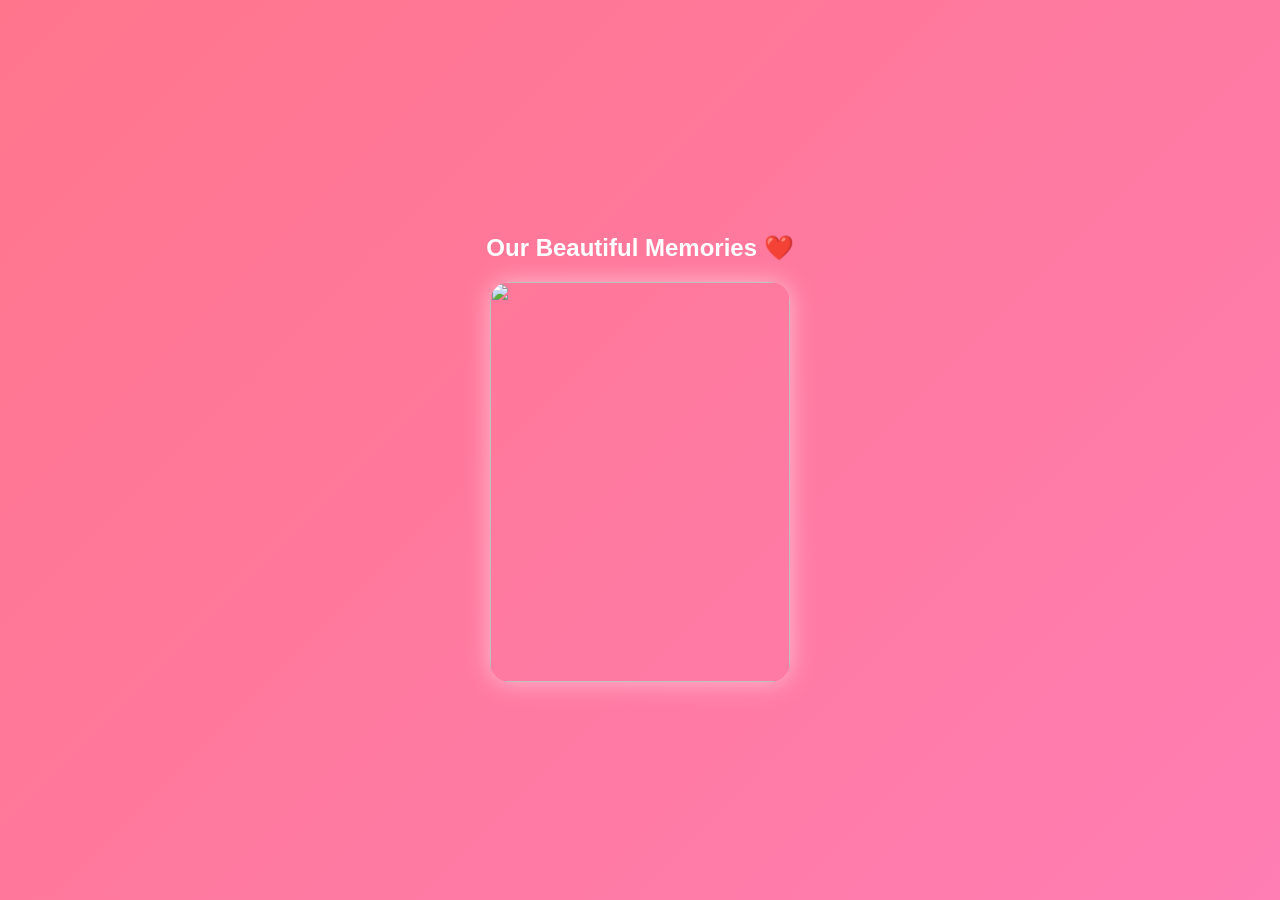
==== gallery.html @ 5db54aad "Add files via upload" ====
<!DOCTYPE html>
<html>
<head>
<meta charset="UTF-8">
<meta name="viewport" content="width=device-width, initial-scale=1.0">
<title>Our Memories ❤️</title>

<style>
body{
margin:0;
background:linear-gradient(135deg,#ff758c,#ff7eb3);
display:flex;
justify-content:center;
align-items:center;
height:100vh;
font-family:Arial,sans-serif;
overflow:hidden;
}

.container{
text-align:center;
color:white;
}

img{
width:300px;
height:400px;
object-fit:cover;
border-radius:20px;
box-shadow:0 0 25px rgba(255,255,255,.5);
}

h2{
margin-bottom:20px;
}
</style>

</head>
<body>

<div class="container">

<h2>Our Beautiful Memories ❤️</h2>

<img id="photo" src="images/photo1.jpg">

</div>

<script>

let photos=[
"images/photo1.jpg",
"images/photo2.jpg",
"images/photo3.jpg",
"images/photo4.jpg",
"images/photo5.jpg"
];

let i=0;

setInterval(function(){

i++;

if(i>=photos.length){
window.location.href="letter.html";
return;
}

document.getElementById("photo").src=photos[i];

},3000);

</script>

</body>
</html>
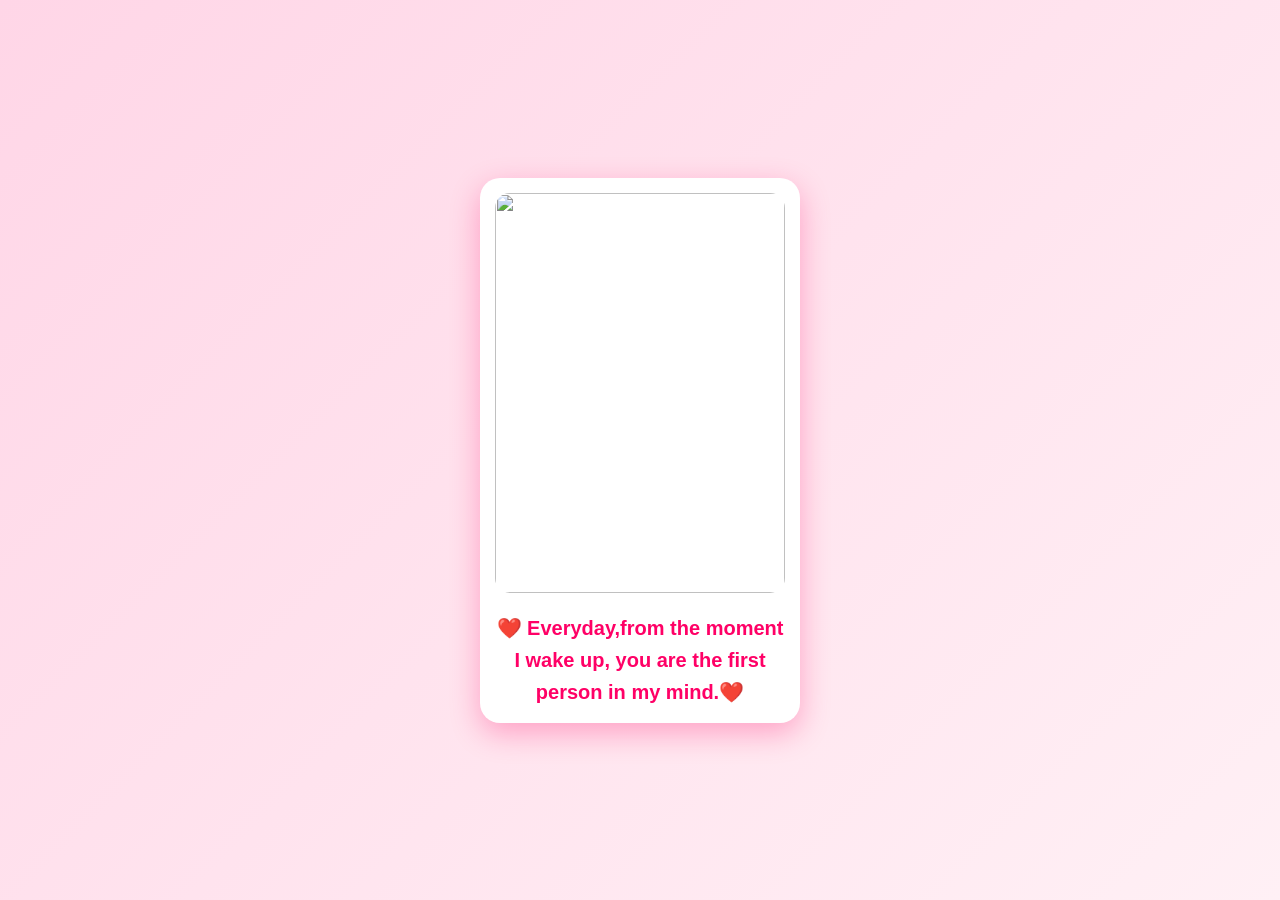
==== commit 38f619aa: "Add files via upload" ====
--- a/gallery.html
+++ b/gallery.html
@@ -1,48 +1,77 @@
 <!DOCTYPE html>
-<html>
+<html lang="en">
 <head>
 <meta charset="UTF-8">
 <meta name="viewport" content="width=device-width, initial-scale=1.0">
-<title>Our Memories ❤️</title>
+<title>For someone so special ❤️</title>
 
 <style>
+
+*{
+margin:0;
+padding:0;
+box-sizing:border-box;
+font-family:Arial,sans-serif;
+}
+
 body{
-margin:0;
-background:linear-gradient(135deg,#ff758c,#ff7eb3);
 display:flex;
 justify-content:center;
 align-items:center;
 height:100vh;
-font-family:Arial,sans-serif;
+background:linear-gradient(135deg,#ffd6e7,#fff0f5);
 overflow:hidden;
 }
 
-.container{
+.card{
+width:320px;
+background:white;
+padding:15px;
+border-radius:20px;
+box-shadow:0 10px 30px rgba(255,0,100,.3);
 text-align:center;
-color:white;
+animation:fade 1s;
 }
 
 img{
-width:300px;
+width:100%;
 height:400px;
 object-fit:cover;
-border-radius:20px;
-box-shadow:0 0 25px rgba(255,255,255,.5);
+border-radius:15px;
 }
 
-h2{
-margin-bottom:20px;
+#quote{
+margin-top:15px;
+font-size:20px;
+color:#ff0066;
+font-weight:bold;
+line-height:1.6;
 }
+
+@keyframes fade{
+from{
+opacity:0;
+transform:scale(.9);
+}
+to{
+opacity:1;
+transform:scale(1);
+}
+}
+
 </style>
+</head>
 
-</head>
 <body>
 
-<div class="container">
-
-<h2>Our Beautiful Memories ❤️</h2>
+<div class="card">
 
 <img id="photo" src="images/photo1.jpg">
+
+<p id="quote">
+❤️ Everyday,from the moment I wake up, you are the first person in my mind.❤️
+</p>
+
 
 </div>
 
@@ -56,21 +85,29 @@
 "images/photo5.jpg"
 ];
 
-let i=0;
+let quotes = [
+"❤️ Every day, from the moment I wake up, you are the first person on my mind. ❤️",
+"❤️ Wishing the sweetest soul the happiest birthday ever. ❤️",
+"❤️ Every picture reminds me how lucky I am to have you. ❤️",
+"❤️ Every moment with you becomes a beautiful memory. ❤️",
+"❤️ Happy Birthday to someone who means so much to me. ❤️"
+];
 
+let index=0;
 setInterval(function(){
 
-i++;
+index++;
 
-if(i>=photos.length){
+if(index>=photos.length){
 window.location.href="letter.html";
+window.location.href="ll.html";
 return;
 }
 
-document.getElementById("photo").src=photos[i];
+document.getElementById("photo").src=photos[index];
+document.getElementById("quote").innerHTML=quotes[index];
 
 },3000);
-
 </script>
 
 </body>
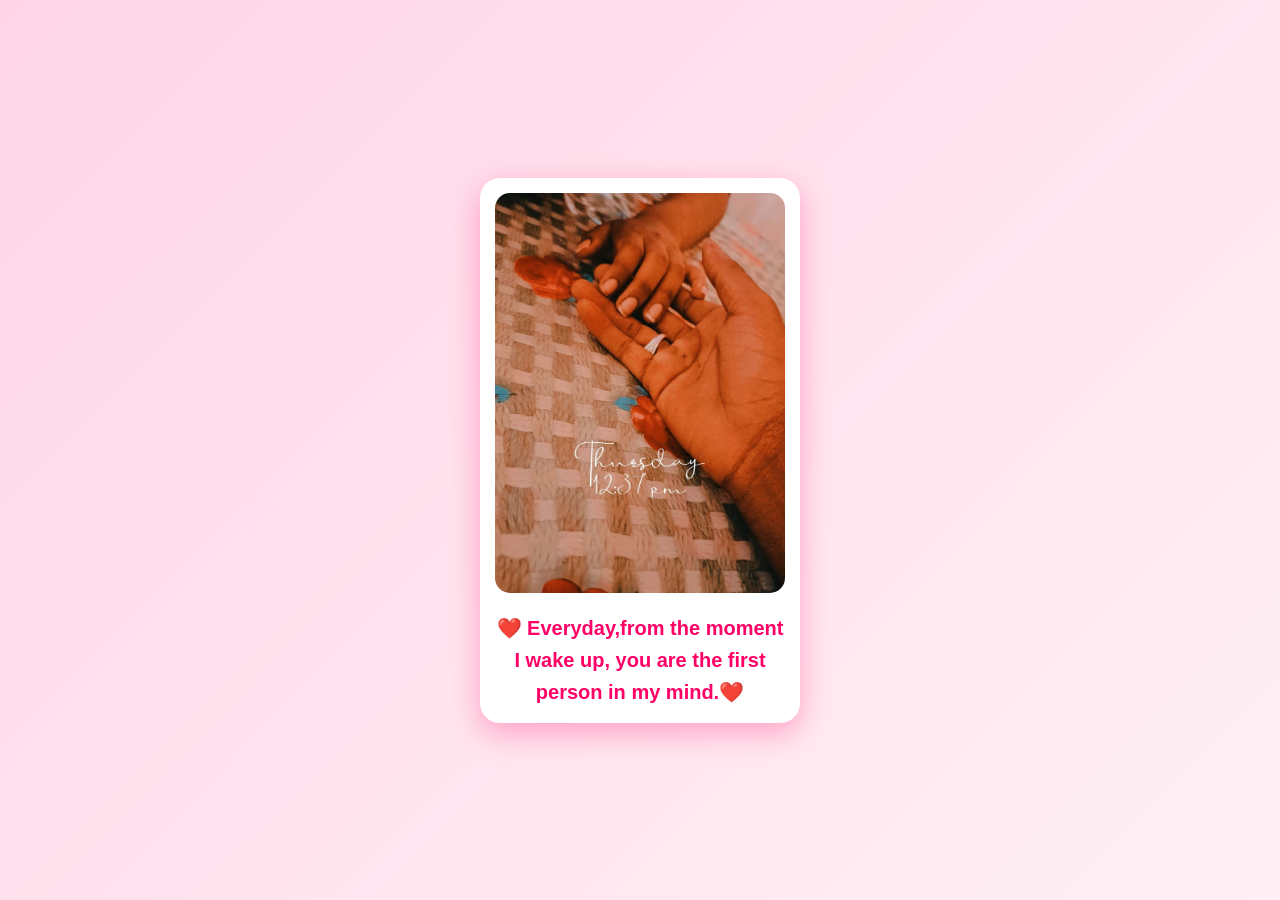
==== commit 9ae317c9: "Update gallery.html" ====
--- a/gallery.html
+++ b/gallery.html
@@ -66,7 +66,7 @@
 
 <div class="card">
 
-<img id="photo" src="images/photo1.jpg">
+<img id="photo" src="photo1.jpg">
 
 <p id="quote">
 ❤️ Everyday,from the moment I wake up, you are the first person in my mind.❤️
@@ -78,11 +78,11 @@
 <script>
 
 let photos=[
-"images/photo1.jpg",
-"images/photo2.jpg",
-"images/photo3.jpg",
-"images/photo4.jpg",
-"images/photo5.jpg"
+"photo1.jpg",
+"photo2.jpg",
+"photo3.jpg",
+"photo4.jpg",
+"photo5.jpg"
 ];
 
 let quotes = [
@@ -111,4 +111,4 @@
 </script>
 
 </body>
-</html>+</html>
